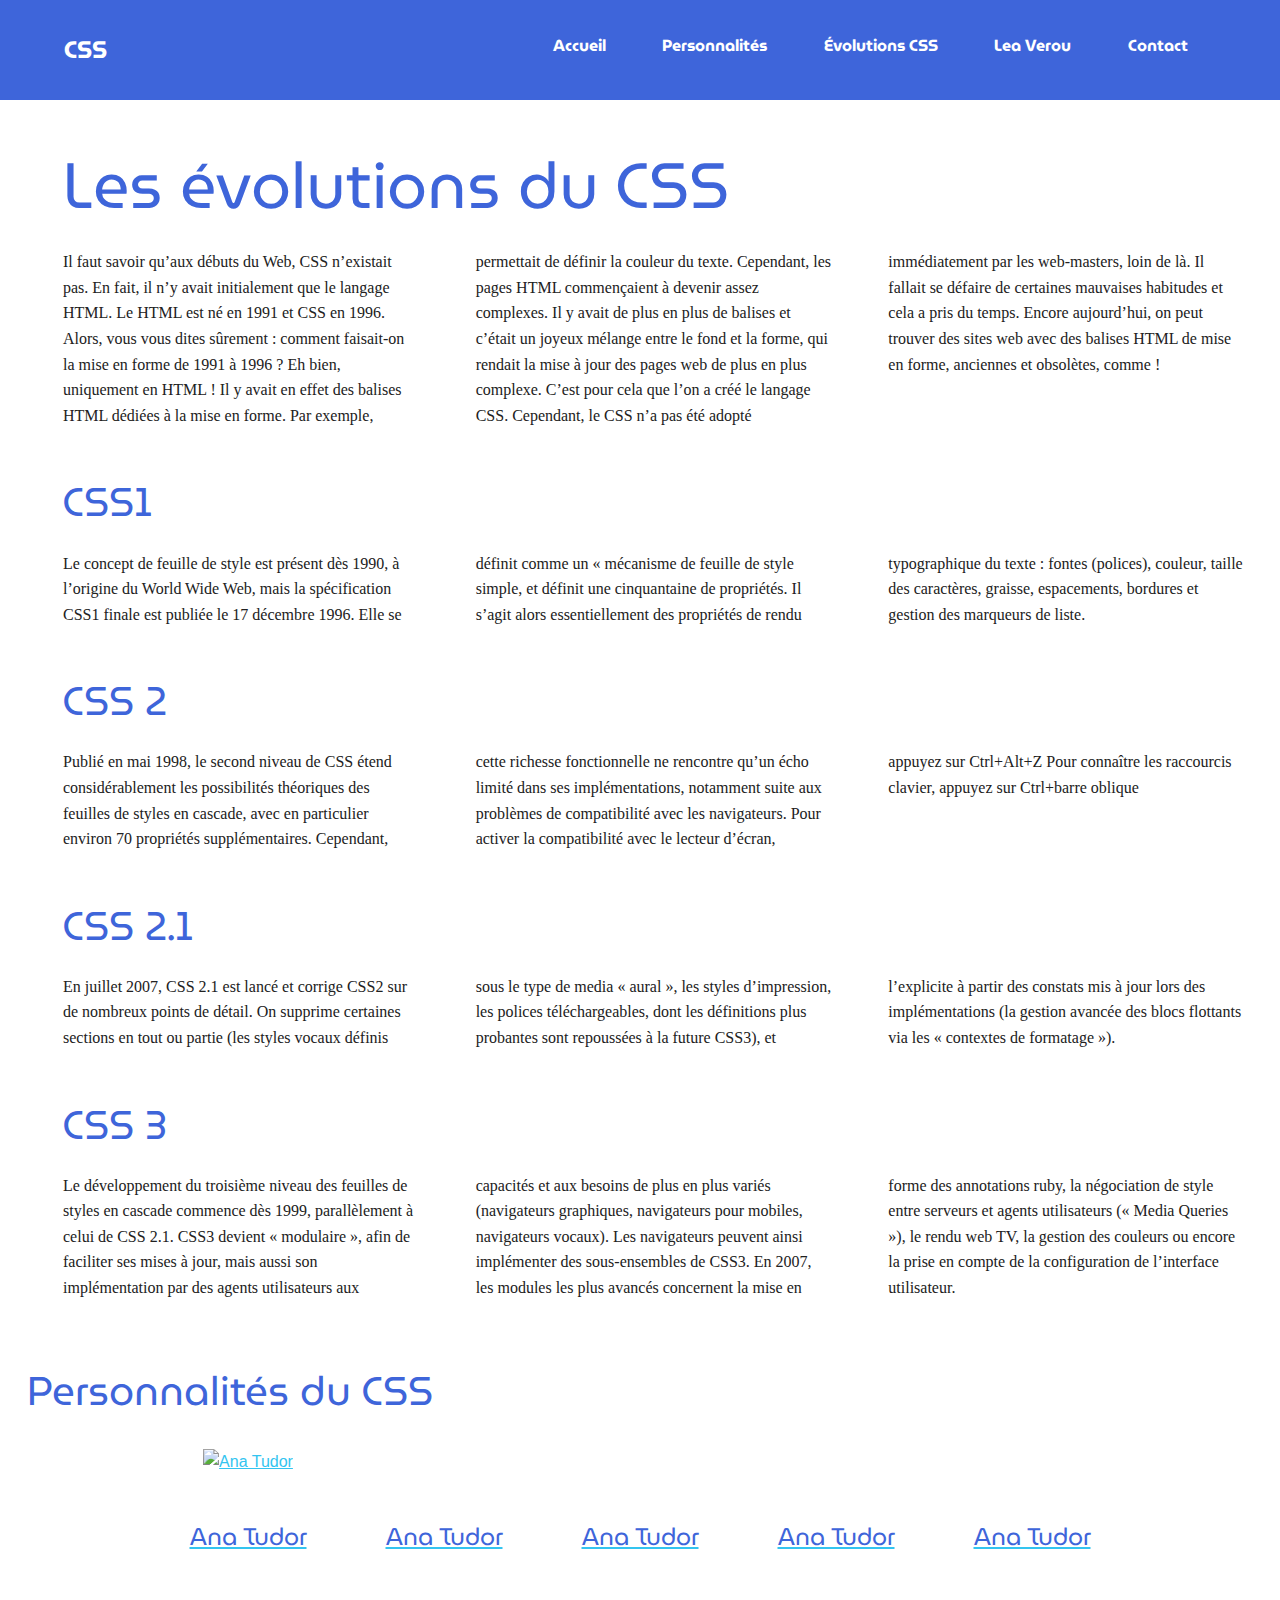
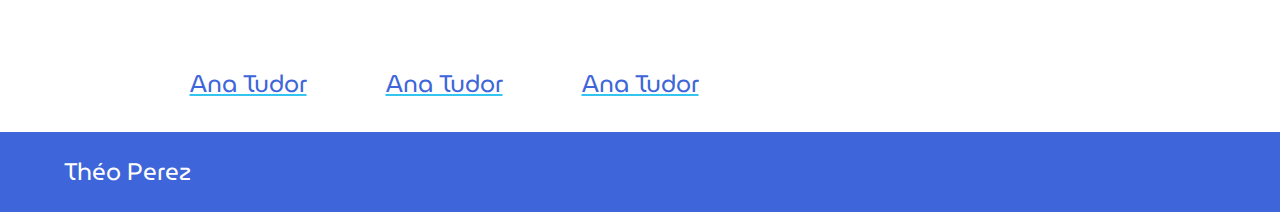
==== evolutionscss.html @ 9c71736c "new" ====
<!DOCTYPE html>
<html lang="en" dir="ltr">
<head>
  <meta charset="utf-8">
  <link href="https://fonts.googleapis.com/css2?family=MuseoModerno:wght@100;200;300;400;500;600;700;800;900&family=Rokkitt:wght@100;200;300;400;500;600;700;800;900&display=swap" rel="stylesheet">
  <link rel="preconnect" href="https://fonts.gstatic.com">
  <meta name="viewport" content="width=device-width,initial-scale=1">
  <title>CSS Projet</title>

  <link rel="stylesheet" href="css/styles.css">
  <link rel="stylesheet" href="css/normalyze.css">

</head>

  <nav>
    <input id="nav-survol" type="checkbox">
    <div class="logo"><strong>CSS</strong></div>
    <ul class="liens">
      <li><a href="index.html">Accueil</a></li>
      <li><a href="personnalites.html">Personnalités</a></li>
      <li><a href="evolutionscss.html">Évolutions CSS</a></li>
      <li><a href="leaverou.html">Lea Verou</a></li>
      <li><a href="mentions.html">Contact</a></li>
    </ul>
    <label for="nav-hover" class="icone-burger">
      <div class="ligne"></div>
      <div class="ligne"></div>
      <div class="ligne"></div>
    </label>
  </nav>

      <div class="container">
        <h1>Les évolutions du CSS</h1>
          <p>
            Il faut savoir qu’aux débuts du Web, CSS n’existait pas. En fait, il n’y avait initialement que le langage HTML.
            Le HTML est né en 1991 et CSS en 1996. Alors, vous vous dites sûrement : comment faisait-on la mise en forme de 1991 à 1996 ? Eh bien, uniquement en HTML ! Il y avait en effet des balises HTML dédiées à la mise en forme. Par exemple, permettait de définir la couleur du texte. Cependant, les pages HTML commençaient à devenir assez complexes. Il y avait de plus en plus de balises et c’était un joyeux mélange entre le fond et la forme, qui rendait la mise à jour des pages web de plus en plus complexe. C’est pour cela que l’on a créé le langage CSS. Cependant, le CSS n’a pas été adopté immédiatement par les web-masters, loin de là. Il fallait se défaire de certaines mauvaises habitudes et cela a pris du temps. Encore aujourd’hui, on peut trouver des sites web avec des balises HTML de mise en forme, anciennes et obsolètes, comme <font> !
          
            <h2> CSS1 </h2>
              <p>
              Le concept de feuille de style est présent dès 1990, à l’origine du World Wide Web, mais la spécification CSS1 finale est publiée le 17 décembre 1996. Elle se définit comme un « mécanisme de feuille de style simple, et définit une cinquantaine de propriétés. Il s’agit alors essentiellement des propriétés de rendu typographique du texte : fontes (polices), couleur, taille des caractères, graisse, espacements, bordures et gestion des marqueurs de liste.
              </p>

            <h2>CSS 2</h2>
              <p>
                Publié en mai 1998, le second niveau de CSS étend considérablement les possibilités théoriques des feuilles de styles en cascade, avec en particulier environ 70 propriétés supplémentaires.
                Cependant, cette richesse fonctionnelle ne rencontre qu’un écho limité dans ses implémentations, notamment suite aux problèmes de compatibilité avec les navigateurs.
                Pour activer la compatibilité avec le lecteur d’écran, appuyez sur Ctrl+Alt+Z Pour connaître les raccourcis clavier, appuyez sur Ctrl+barre oblique
              </p>

            <h2>CSS 2.1</h2>
              <p>
                En juillet 2007, CSS 2.1 est lancé et corrige CSS2 sur de nombreux points de détail. On supprime certaines sections en tout ou partie (les styles vocaux définis sous le type de media « aural », les styles d’impression, les polices téléchargeables, dont les définitions plus probantes sont repoussées à la future CSS3), et l’explicite à partir des constats mis à jour lors des implémentations (la gestion avancée des blocs flottants via les « contextes de formatage »).
              </p>

            <h2>CSS 3</h2>
              <p>
                Le développement du troisième niveau des feuilles de styles en cascade commence dès 1999, parallèlement à celui de CSS 2.1. CSS3 devient « modulaire », afin de faciliter ses mises à jour, mais aussi son implémentation par des agents utilisateurs aux capacités et aux besoins de plus en plus variés (navigateurs graphiques, navigateurs pour mobiles, navigateurs vocaux). Les navigateurs peuvent ainsi implémenter des sous-ensembles de CSS3. En 2007, les modules les plus avancés concernent la mise en forme des annotations ruby, la négociation de style entre serveurs et agents utilisateurs (« Media Queries »), le rendu web TV, la gestion des couleurs ou encore la prise en compte de la configuration de l’interface utilisateur.
              </p>
        </div>

        <main class="main">
              <h2>Personnalités du CSS</h2>

                  <div class="articleillustration grid-container fifths">
              <a class="card" href="#">
                <img src="https://davidwalsh.name/demo/AnaTudorSquare.jpg?preview" alt="Ana Tudor">
                <h4>Ana Tudor</h4>
              </a>
              
              <a class="card" href="#">
                <img src="images/ChrisCo.jpeg" alt="">
                <h4>Ana Tudor</h4>
              </a>
              
              <a class="card" href="#">
                <img src="images/AnaTudorjpeg.jpeg" alt="">
                <h4>Ana Tudor</h4>
              </a>
              
              <a class="card" href="#">
                <img src="images/AnaTudorjpeg.jpeg" alt="">
                <h4>Ana Tudor</h4>
              </a>
              
              <a class="card" href="#">
                <img src="images/AnaTudorjpeg.jpeg" alt="">
                <h4>Ana Tudor</h4>
              </a>
              
              <a class="card" href="#">
                <img src="images/AnaTudorjpeg.jpeg" alt="">
                <h4>Ana Tudor</h4>
              </a>
              
              <a class="card" href="#">
                <img src="images/AnaTudorjpeg.jpeg" alt="">
                <h4>Ana Tudor</h4>
              </a>
              
              <a  class="card" href="#">
                <img src="images/AnaTudorjpeg.jpeg" alt="">
                <h4>Ana Tudor</h4>
              </a>
              </a>
            </div>
    </main>

      <footer>
        <div class="basdepage">Théo Perez</div>
      </footer>

</body>
</html>
---- css/styles.css ----
/*
* Based on Barebones V3 itself Based of Skeleton by Dave Gamache
* Free to use under the MIT license.
*/

/* Table of contents
––––––––––––––––––––––––––––––––––––––––––––––––––
- Media Breakpoints
- Variables
- Grid
- Base Styles
- Typography
- Links
- Buttons
- Forms
- Lists
- Code
- Tables
- Spacing
- Utilities
- Clearing
- Media Queries
*/
@import "barebones.css";
@import "custom-properties.css";
@import "typo.css";
@import "images.css";
@import "grid.css";
@import "links.css";
@import "buttons.css";
@import "forms.css";
@import "lists.css";
@import "code-pre.css";
@import "tables.css";
@import "layout-spacing.css";
@import "mediaqueries.css";
@import "helpers-utilities.css";
@import "master.css";
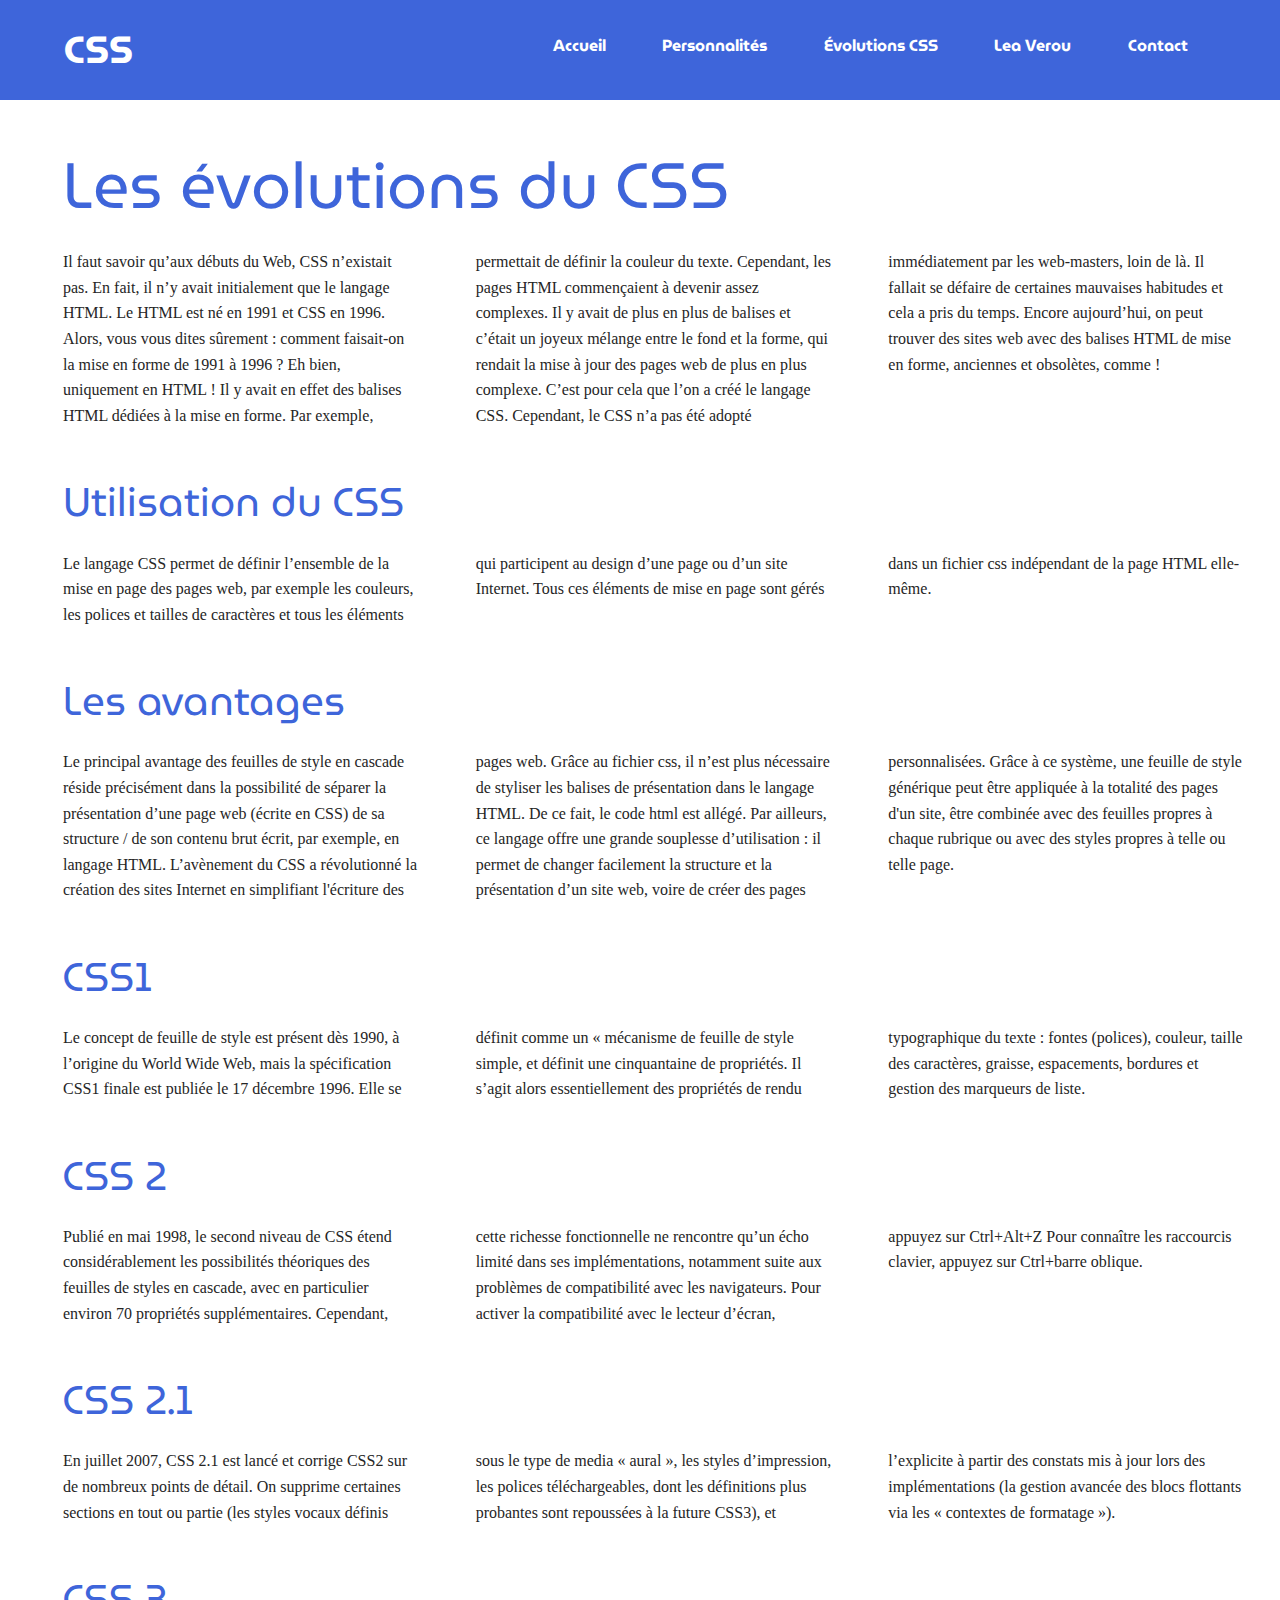
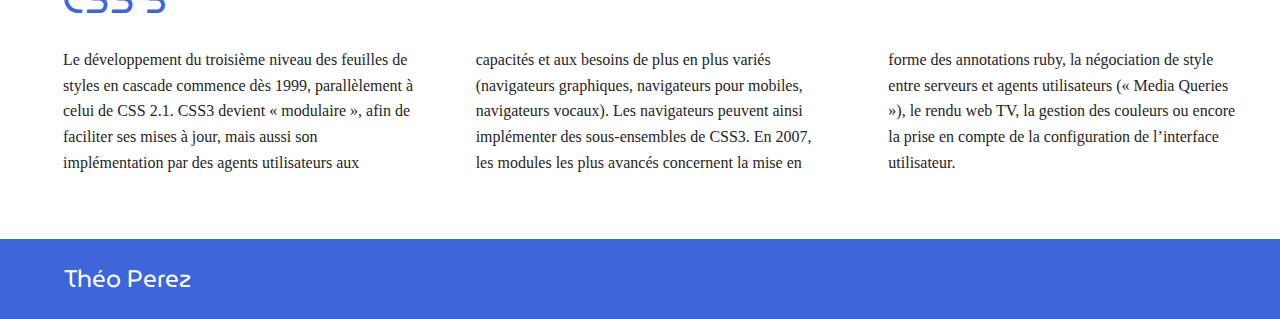
==== commit 967d0c63: "new_push" ====
--- a/evolutionscss.html
+++ b/evolutionscss.html
@@ -34,7 +34,19 @@
           <p>
             Il faut savoir qu’aux débuts du Web, CSS n’existait pas. En fait, il n’y avait initialement que le langage HTML.
             Le HTML est né en 1991 et CSS en 1996. Alors, vous vous dites sûrement : comment faisait-on la mise en forme de 1991 à 1996 ? Eh bien, uniquement en HTML ! Il y avait en effet des balises HTML dédiées à la mise en forme. Par exemple, permettait de définir la couleur du texte. Cependant, les pages HTML commençaient à devenir assez complexes. Il y avait de plus en plus de balises et c’était un joyeux mélange entre le fond et la forme, qui rendait la mise à jour des pages web de plus en plus complexe. C’est pour cela que l’on a créé le langage CSS. Cependant, le CSS n’a pas été adopté immédiatement par les web-masters, loin de là. Il fallait se défaire de certaines mauvaises habitudes et cela a pris du temps. Encore aujourd’hui, on peut trouver des sites web avec des balises HTML de mise en forme, anciennes et obsolètes, comme <font> !
-          
+
+
+            <h2> Utilisation du CSS </h2>
+              <p>
+              Le langage CSS permet de définir l’ensemble de la mise en page des pages web, par exemple les couleurs, les polices et tailles de caractères et tous les éléments qui participent au design d’une page ou d’un site Internet.
+              Tous ces éléments de mise en page sont gérés dans un fichier css indépendant de la page HTML elle-même.
+              </p>
+
+              <h2> Les avantages </h2>
+              <p>
+              Le principal avantage des feuilles de style en cascade réside précisément dans la possibilité de séparer la présentation d’une page web (écrite en CSS) de sa structure / de son contenu brut écrit, par exemple, en langage HTML. L’avènement du CSS a révolutionné la création des sites Internet en simplifiant l'écriture des pages web. Grâce au fichier css, il n’est plus nécessaire de styliser les balises de présentation dans le langage HTML. De ce fait, le code html est allégé. Par ailleurs, ce langage offre une grande souplesse d’utilisation : il permet de changer facilement la structure et la présentation d’un site web, voire de créer des pages personnalisées. Grâce à ce système, une feuille de style générique peut être appliquée à la totalité des pages d'un site, être combinée avec des feuilles propres à chaque rubrique ou avec des styles propres à telle ou telle page.
+              </p>
+
             <h2> CSS1 </h2>
               <p>
               Le concept de feuille de style est présent dès 1990, à l’origine du World Wide Web, mais la spécification CSS1 finale est publiée le 17 décembre 1996. Elle se définit comme un « mécanisme de feuille de style simple, et définit une cinquantaine de propriétés. Il s’agit alors essentiellement des propriétés de rendu typographique du texte : fontes (polices), couleur, taille des caractères, graisse, espacements, bordures et gestion des marqueurs de liste.
@@ -44,7 +56,7 @@
               <p>
                 Publié en mai 1998, le second niveau de CSS étend considérablement les possibilités théoriques des feuilles de styles en cascade, avec en particulier environ 70 propriétés supplémentaires.
                 Cependant, cette richesse fonctionnelle ne rencontre qu’un écho limité dans ses implémentations, notamment suite aux problèmes de compatibilité avec les navigateurs.
-                Pour activer la compatibilité avec le lecteur d’écran, appuyez sur Ctrl+Alt+Z Pour connaître les raccourcis clavier, appuyez sur Ctrl+barre oblique
+                Pour activer la compatibilité avec le lecteur d’écran, appuyez sur Ctrl+Alt+Z Pour connaître les raccourcis clavier, appuyez sur Ctrl+barre oblique.
               </p>
 
             <h2>CSS 2.1</h2>
@@ -58,53 +70,6 @@
               </p>
         </div>
 
-        <main class="main">
-              <h2>Personnalités du CSS</h2>
-
-                  <div class="articleillustration grid-container fifths">
-              <a class="card" href="#">
-                <img src="https://davidwalsh.name/demo/AnaTudorSquare.jpg?preview" alt="Ana Tudor">
-                <h4>Ana Tudor</h4>
-              </a>
-              
-              <a class="card" href="#">
-                <img src="images/ChrisCo.jpeg" alt="">
-                <h4>Ana Tudor</h4>
-              </a>
-              
-              <a class="card" href="#">
-                <img src="images/AnaTudorjpeg.jpeg" alt="">
-                <h4>Ana Tudor</h4>
-              </a>
-              
-              <a class="card" href="#">
-                <img src="images/AnaTudorjpeg.jpeg" alt="">
-                <h4>Ana Tudor</h4>
-              </a>
-              
-              <a class="card" href="#">
-                <img src="images/AnaTudorjpeg.jpeg" alt="">
-                <h4>Ana Tudor</h4>
-              </a>
-              
-              <a class="card" href="#">
-                <img src="images/AnaTudorjpeg.jpeg" alt="">
-                <h4>Ana Tudor</h4>
-              </a>
-              
-              <a class="card" href="#">
-                <img src="images/AnaTudorjpeg.jpeg" alt="">
-                <h4>Ana Tudor</h4>
-              </a>
-              
-              <a  class="card" href="#">
-                <img src="images/AnaTudorjpeg.jpeg" alt="">
-                <h4>Ana Tudor</h4>
-              </a>
-              </a>
-            </div>
-    </main>
-
       <footer>
         <div class="basdepage">Théo Perez</div>
       </footer>
